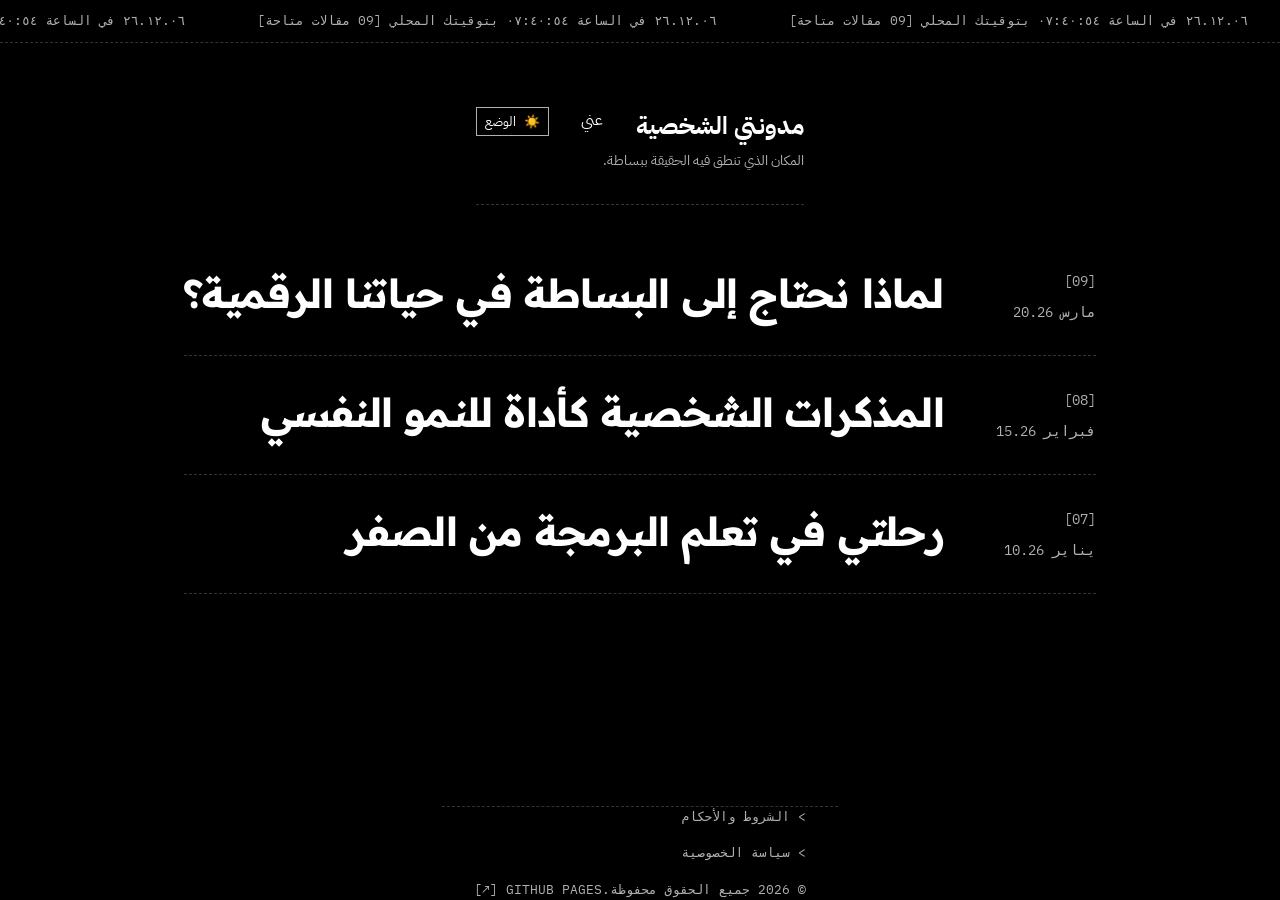
==== articles.html @ 0f298319 "Fix design and add missing articles (08, 07)" ====
<!DOCTYPE html>
<html lang="ar" dir="rtl">
<head>
    <meta charset="UTF-8">
    <meta name="viewport" content="width=device-width, initial-scale=1.0">
    <title>المقالات | مذكراتي الشخصية</title>
    <!-- Google Fonts -->
    <link rel="preconnect" href="https://fonts.googleapis.com">
    <link rel="preconnect" href="https://fonts.gstatic.com" crossorigin>
    <link href="https://fonts.googleapis.com/css2?family=IBM+Plex+Mono:wght@400;700&family=IBM+Plex+Sans+Arabic:wght@400;700&family=Readex+Pro:wght@400;700&display=swap" rel="stylesheet">
    <link rel="stylesheet" href="css/style.css">
</head>
<body>
    <div class="ticker-wrap">
        <div class="ticker">
            <span class="ticker-item"><span class="ticker-item-content">تحميل...</span></span>
            <span class="ticker-item"><span class="ticker-item-content">تحميل...</span></span>
            <span class="ticker-item"><span class="ticker-item-content">تحميل...</span></span>
            <span class="ticker-item"><span class="ticker-item-content">تحميل...</span></span>
        </div>
    </div>

    <header class="container">
        <nav class="navbar">
            <div class="nav-brand">
                <a href="index.html">مدونتي الشخصية</a>
                <span>المكان الذي تنطق فيه الحقيقة ببساطة.</span>
            </div>
            <div class="nav-links">
                <a href="about.html">عني</a>
                <button class="theme-toggle" onclick="toggleTheme()">
                    <span id="theme-icon">☀️</span>
                    <span id="theme-text">الوضع</span>
                </button>
            </div>
        </nav>
    </header>

    <main class="container">
        <section class="articles-list" id="articles-container">
            <!-- Articles will be loaded here via JavaScript -->
            <div class="loading">جاري تحميل المقالات...</div>
        </section>
    </main>

    <footer class="container">
        <div class="footer-links">
            <a href="#" class="footer-link-item">الشروط والأحكام</a>
            <a href="#" class="footer-link-item">سياسة الخصوصية</a>
            <p>© 2026 جميع الحقوق محفوظة.</p>
        </div>
        <div>
            <a href="https://github.com" target="_blank">GITHUB PAGES [↗]</a>
        </div>
    </footer>

    <script src="js/main.js"></script>
    <script>
        // Load articles listing
        async function loadArticles() {
            const container = document.getElementById('articles-container');
            try {
                const response = await fetch('articles/articles.json');
                const articles = await response.json();
                
                container.innerHTML = '';
                
                articles.forEach(article => {
                    const articleEl = document.createElement('div');
                    articleEl.className = 'article-item';
                    articleEl.innerHTML = `
                        <div class="article-meta">
                            <span class="article-number">[${article.id}]</span>
                            <span class="article-date">${article.date}</span>
                        </div>
                        <div class="article-content">
                            <a href="article.html?id=${article.id}">
                                <h2 class="article-title">${article.title}</h2>
                            </a>
                        </div>
                    `;
                    container.appendChild(articleEl);
                });
            } catch (error) {
                console.error('Error loading articles:', error);
                container.innerHTML = '<div class="error">فشل في تحميل المقالات. يرجى المحاولة لاحقاً.</div>';
            }
        }

        document.addEventListener('DOMContentLoaded', loadArticles);
    </script>
</body>
</html>
---- css/style.css ----
:root {
    /* Dark Mode (Default) */
    --bg-color: #000000;
    --text-color: #FFFFFF;
    --secondary-text: #B0B0B0;
    --accent-color: #FFFFFF;
    --border-style: 1px dashed #333333;
    --hover-bg: #111111;
    --font-heading: 'Readex Pro', sans-serif;
    --font-body: 'IBM Plex Sans Arabic', sans-serif;
    --font-mono: 'IBM Plex Mono', monospace;
}

[data-theme="light"] {
    --bg-color: #FFFFFF;
    --text-color: #000000;
    --secondary-text: #555555;
    --accent-color: #000000;
    --border-style: 1px dashed #CCCCCC;
    --hover-bg: #F9F9F9;
}

* {
    margin: 0;
    padding: 0;
    box-sizing: border-box;
    -webkit-font-smoothing: antialiased;
    -moz-osx-font-smoothing: grayscale;
}

body {
    background-color: var(--bg-color);
    color: var(--text-color);
    font-family: var(--font-body);
    transition: background-color 0.3s, color 0.3s;
    direction: rtl;
    overflow-x: hidden;
    line-height: 1.6;
    display: flex;
    flex-direction: column;
    min-height: 100vh;
}

main {
    flex: 1;
}

/* Typography */
h1, h2, h3, h4, h5, h6 {
    font-family: var(--font-heading);
    font-weight: 700;
    letter-spacing: -0.02em;
}

.mono {
    font-family: var(--font-mono);
}

a {
    color: inherit;
    text-decoration: none;
    transition: opacity 0.2s;
}

a:hover {
    opacity: 0.7;
}

button {
    background: none;
    border: none;
    cursor: pointer;
    color: inherit;
    font-family: inherit;
}

/* Layout */
.container {
    max-width: 1000px;
    margin: 0 auto;
    padding: 0 2rem;
}

/* Landing Page Specific */
.landing-page {
    height: 100vh;
    display: flex;
    flex-direction: column;
    justify-content: center;
    align-items: center;
    text-align: center;
}

.landing-title {
    font-size: 4rem;
    margin-bottom: 2rem;
    line-height: 1.1;
    cursor: default;
}

.typewriter-container {
    height: 1.5rem;
    margin-bottom: 3rem;
    color: var(--secondary-text);
    font-size: 1.2rem;
}

.enter-btn {
    border: 1px solid var(--text-color);
    padding: 0.75rem 2rem;
    font-size: 1rem;
    text-transform: uppercase;
    transition: all 0.3s;
    letter-spacing: 0.1em;
}

.enter-btn:hover {
    background-color: var(--text-color);
    color: var(--bg-color);
}

/* Ticker */
.ticker-wrap {
    width: 100%;
    overflow: hidden;
    border-bottom: var(--border-style);
    padding: 0.5rem 0;
    margin-bottom: 2rem;
}

.ticker {
    display: inline-block;
    white-space: nowrap;
    animation: ticker-move 30s linear infinite;
    color: var(--secondary-text);
    font-family: var(--font-mono);
    font-size: 0.8rem;
    text-transform: uppercase;
}

.ticker-item {
    display: inline-block;
    padding: 0 2rem;
}

@keyframes ticker-move {
    0% { transform: translateX(100%); }
    100% { transform: translateX(-100%); }
}

/* Navbar */
.navbar {
    padding: 2rem 0;
    display: flex;
    justify-content: space-between;
    align-items: flex-start;
    border-bottom: var(--border-style);
}

.nav-brand {
    font-size: 1.5rem;
    font-weight: 700;
}

.nav-brand span {
    display: block;
    font-size: 0.9rem;
    font-weight: 400;
    color: var(--secondary-text);
    margin-top: 0.25rem;
}

.nav-links {
    display: flex;
    gap: 2rem;
    align-items: center;
}

.theme-toggle {
    display: flex;
    align-items: center;
    gap: 0.5rem;
    border: 1px solid var(--secondary-text);
    padding: 0.25rem 0.5rem;
    font-size: 0.8rem;
}

/* Article List */
.articles-list {
    margin-top: 2rem;
}

.article-item {
    padding: 2rem 0;
    border-bottom: var(--border-style);
    display: flex;
    gap: 2rem;
    align-items: flex-start;
    transition: background-color 0.2s;
}

.article-item:hover {
    background-color: var(--hover-bg);
}

.article-meta {
    flex-shrink: 0;
    width: 120px;
    color: var(--secondary-text);
    font-family: var(--font-mono);
    font-size: 0.9rem;
}

.article-number {
    display: block;
    margin-bottom: 0.5rem;
}

.article-content {
    flex-grow: 1;
}

.article-title {
    font-size: 2.5rem;
    line-height: 1.2;
}

/* Article Detail */
.article-detail {
    padding: 4rem 0;
}

.back-link {
    display: inline-flex;
    align-items: center;
    gap: 0.5rem;
    border: 1px solid var(--text-color);
    padding: 0.5rem 1rem;
    margin-bottom: 3rem;
    font-family: var(--font-mono);
    font-size: 0.9rem;
}

.article-header {
    margin-bottom: 3rem;
    display: flex;
    justify-content: space-between;
    align-items: flex-start;
}

.article-header-left h1 {
    font-size: 3.5rem;
    margin-bottom: 1rem;
}

.article-header-right {
    text-align: left;
    color: var(--secondary-text);
    font-family: var(--font-mono);
}

.reading-info {
    border-top: var(--border-style);
    border-bottom: var(--border-style);
    padding: 1rem 0;
    margin: 2rem 0;
    display: flex;
    justify-content: space-between;
    align-items: center;
    color: var(--secondary-text);
    font-family: var(--font-mono);
    font-size: 0.8rem;
}

.font-size-toggle {
    display: flex;
    gap: 1rem;
}

.font-size-toggle span {
    cursor: pointer;
}

.font-size-toggle span.active {
    color: var(--text-color);
    text-decoration: underline;
}

.article-body {
    font-size: 1.15rem;
    color: var(--secondary-text);
}

.article-body p {
    margin-bottom: 2rem;
}

.article-body b, .article-body strong {
    color: var(--text-color);
}

.article-body h3 {
    color: var(--text-color);
    margin: 3rem 0 1.5rem 0;
    font-size: 1.8rem;
}

.article-footer-nav {
    display: flex;
    justify-content: space-between;
    padding: 4rem 0;
    margin-top: 4rem;
    border-top: var(--border-style);
}

.nav-next-prev {
    display: flex;
    align-items: center;
    gap: 1rem;
    font-size: 1.5rem;
    font-weight: 700;
}

/* Footer */
footer {
    padding: 4rem 0;
    border-top: var(--border-style);
    display: flex;
    justify-content: space-between;
    align-items: flex-end;
    font-family: var(--font-mono);
    font-size: 0.8rem;
    color: var(--secondary-text);
}

.footer-links {
    display: flex;
    flex-direction: column;
    gap: 1rem;
}

.footer-link-item::before {
    content: '> ';
}

@media (max-width: 768px) {
    .landing-title {
        font-size: 2.5rem;
    }
    .article-title {
        font-size: 1.8rem;
    }
    .article-header-left h1 {
        font-size: 2.2rem;
    }
    .article-item {
        flex-direction: column;
        gap: 1rem;
    }
}
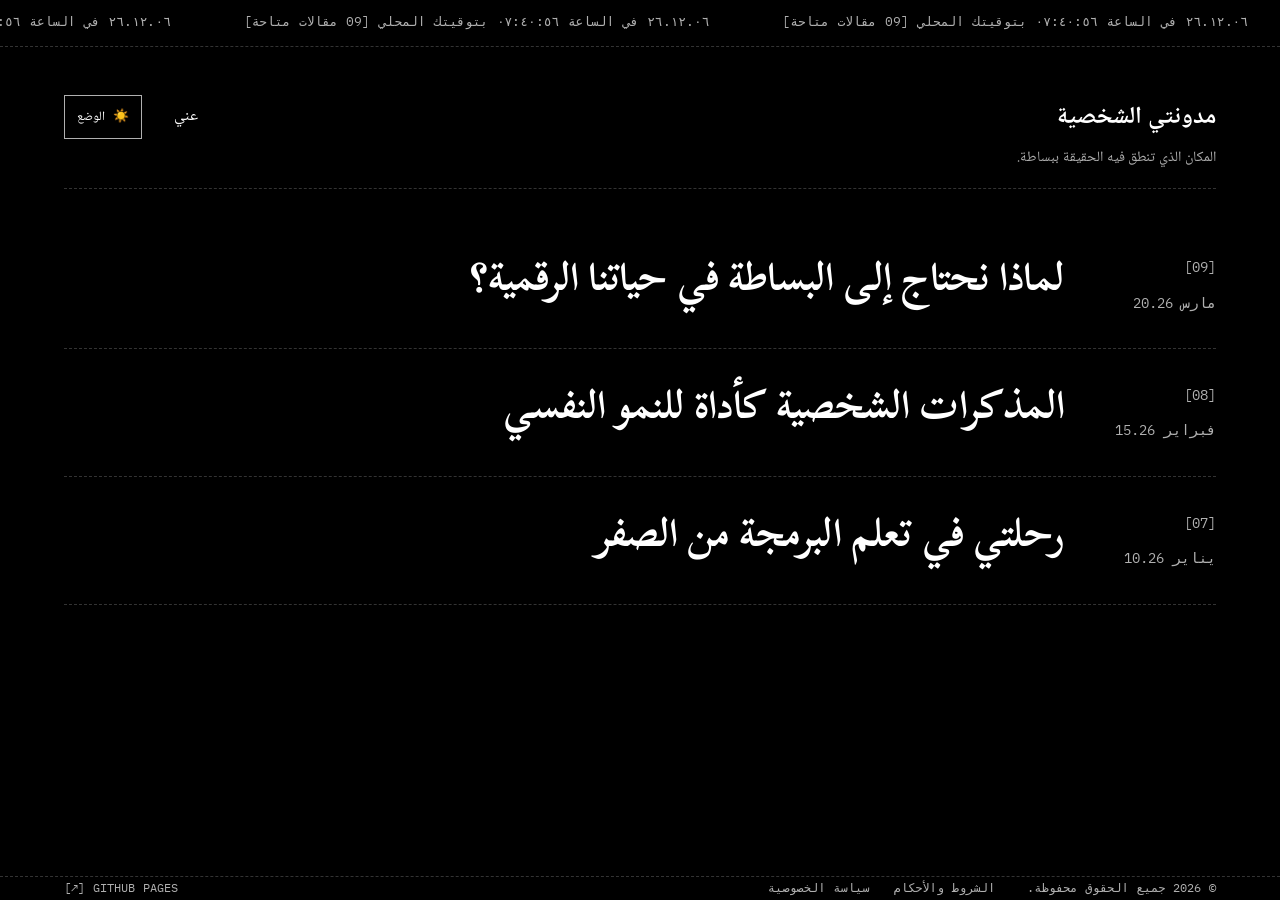
==== commit e2ef0a37: "Comprehensive frontend improvements: RTL fixes, typography, responsiveness, accessibility" ====
--- a/articles.html
+++ b/articles.html
@@ -7,8 +7,9 @@
     <!-- Google Fonts -->
     <link rel="preconnect" href="https://fonts.googleapis.com">
     <link rel="preconnect" href="https://fonts.gstatic.com" crossorigin>
-    <link href="https://fonts.googleapis.com/css2?family=IBM+Plex+Mono:wght@400;700&family=IBM+Plex+Sans+Arabic:wght@400;700&family=Readex+Pro:wght@400;700&display=swap" rel="stylesheet">
+    <link href="https://fonts.googleapis.com/css2?family=IBM+Plex+Mono:wght@400;700&family=Noto+Naskh+Arabic:wght@400;700&family=Scheherazade+New:wght@400;700&display=swap" rel="stylesheet">
     <link rel="stylesheet" href="css/style.css">
+    <meta name="description" content="مذكرات شخصية - مقالات متنوعة">
 </head>
 <body>
     <div class="ticker-wrap">
@@ -28,7 +29,7 @@
             </div>
             <div class="nav-links">
                 <a href="about.html">عني</a>
-                <button class="theme-toggle" onclick="toggleTheme()">
+                <button class="theme-toggle" onclick="toggleTheme()" aria-label="تبديل السمة">
                     <span id="theme-icon">☀️</span>
                     <span id="theme-text">الوضع</span>
                 </button>
@@ -44,23 +45,44 @@
     </main>
 
     <footer class="container">
-        <div class="footer-links">
-            <a href="#" class="footer-link-item">الشروط والأحكام</a>
-            <a href="#" class="footer-link-item">سياسة الخصوصية</a>
-            <p>© 2026 جميع الحقوق محفوظة.</p>
+        <div class="footer-right">
+            <span>© 2026 جميع الحقوق محفوظة.</span>
+            <a href="#" aria-disabled="true" tabindex="-1">الشروط والأحكام</a>
+            <a href="#" aria-disabled="true" tabindex="-1">سياسة الخصوصية</a>
         </div>
-        <div>
+        <div class="footer-left">
             <a href="https://github.com" target="_blank">GITHUB PAGES [↗]</a>
         </div>
     </footer>
 
     <script src="js/main.js"></script>
     <script>
+        // Theme persistence
+        function toggleTheme() {
+            const currentTheme = document.documentElement.getAttribute('data-theme');
+            const newTheme = currentTheme === 'dark' ? 'light' : 'dark';
+            document.documentElement.setAttribute('data-theme', newTheme);
+            localStorage.setItem('theme', newTheme);
+            // Update icon and text based on theme
+            const themeIcon = document.getElementById('theme-icon');
+            const themeText = document.getElementById('theme-text');
+            if (newTheme === 'dark') {
+                themeIcon.textContent = '☀️';
+                themeText.textContent = 'الوضع';
+            } else {
+                themeIcon.textContent = '🌙';
+                themeText.textContent = 'الوضع الليلي';
+            }
+        }
+
         // Load articles listing
         async function loadArticles() {
             const container = document.getElementById('articles-container');
             try {
                 const response = await fetch('articles/articles.json');
+                if (!response.ok) {
+                    throw new Error(`HTTP error! status: ${response.status}`);
+                }
                 const articles = await response.json();
                 
                 container.innerHTML = '';
@@ -87,7 +109,30 @@
             }
         }
 
-        document.addEventListener('DOMContentLoaded', loadArticles);
+        // Initialize theme and load articles on DOM load
+        document.addEventListener('DOMContentLoaded', () => {
+            // Set theme from localStorage or default to dark
+            const savedTheme = localStorage.getItem('theme');
+            if (savedTheme) {
+                document.documentElement.setAttribute('data-theme', savedTheme);
+            } else {
+                document.documentElement.setAttribute('data-theme', 'dark');
+            }
+            
+            // Initialize theme button icon/text
+            const themeIcon = document.getElementById('theme-icon');
+            const themeText = document.getElementById('theme-text');
+            const currentTheme = document.documentElement.getAttribute('data-theme');
+            if (currentTheme === 'dark') {
+                themeIcon.textContent = '☀️';
+                themeText.textContent = 'الوضع';
+            } else {
+                themeIcon.textContent = '🌙';
+                themeText.textContent = 'الوضع الليلي';
+            }
+            
+            loadArticles();
+        });
     </script>
 </body>
 </html>
--- a/css/style.css
+++ b/css/style.css
@@ -6,8 +6,8 @@
     --accent-color: #FFFFFF;
     --border-style: 1px dashed #333333;
     --hover-bg: #111111;
-    --font-heading: 'Readex Pro', sans-serif;
-    --font-body: 'IBM Plex Sans Arabic', sans-serif;
+    --font-heading: 'Scheherazade New', serif;
+    --font-body: 'Noto Naskh Arabic', serif;
     --font-mono: 'IBM Plex Mono', monospace;
 }
 
@@ -26,6 +26,7 @@
     box-sizing: border-box;
     -webkit-font-smoothing: antialiased;
     -moz-osx-font-smoothing: grayscale;
+    text-rendering: optimizeLegibility;
 }
 
 body {
@@ -35,10 +36,11 @@
     transition: background-color 0.3s, color 0.3s;
     direction: rtl;
     overflow-x: hidden;
-    line-height: 1.6;
+    line-height: 1.9;
     display: flex;
     flex-direction: column;
     min-height: 100vh;
+    word-spacing: 0.05em;
 }
 
 main {
@@ -72,13 +74,15 @@
     cursor: pointer;
     color: inherit;
     font-family: inherit;
+    touch-action: manipulation;
 }
 
 /* Layout */
 .container {
-    max-width: 1000px;
+    max-width: 1400px;
+    width: 100%;
     margin: 0 auto;
-    padding: 0 2rem;
+    padding: 0 4rem;
 }
 
 /* Landing Page Specific */
@@ -143,18 +147,20 @@
     padding: 0 2rem;
 }
 
+/* Fixed ticker animation for RTL - now moves naturally from right to left */
 @keyframes ticker-move {
-    0% { transform: translateX(100%); }
-    100% { transform: translateX(-100%); }
+    0% { transform: translateX(-100%); }
+    100% { transform: translateX(100%); }
 }
 
 /* Navbar */
 .navbar {
-    padding: 2rem 0;
+    padding: 1rem 0;
     display: flex;
     justify-content: space-between;
     align-items: flex-start;
     border-bottom: var(--border-style);
+    width: 100%;
 }
 
 .nav-brand {
@@ -181,8 +187,10 @@
     align-items: center;
     gap: 0.5rem;
     border: 1px solid var(--secondary-text);
-    padding: 0.25rem 0.5rem;
+    padding: 0.5rem 0.75rem; /* Increased for 44x44px tap target */
     font-size: 0.8rem;
+    min-width: 44px;
+    min-height: 44px;
 }
 
 /* Article List */
@@ -223,6 +231,7 @@
 .article-title {
     font-size: 2.5rem;
     line-height: 1.2;
+    overflow-wrap: break-word;
 }
 
 /* Article Detail */
@@ -287,8 +296,10 @@
 }
 
 .article-body {
-    font-size: 1.15rem;
-    color: var(--secondary-text);
+    font-size: 1.2rem;
+    color: var(--secondary-text);
+    max-width: 65ch;
+    overflow-wrap: break-word;
 }
 
 .article-body p {
@@ -321,40 +332,67 @@
     font-weight: 700;
 }
 
-/* Footer */
 footer {
-    padding: 4rem 0;
+    padding: 3rem 0;
     border-top: var(--border-style);
     display: flex;
     justify-content: space-between;
-    align-items: flex-end;
-    font-family: var(--font-mono);
-    font-size: 0.8rem;
-    color: var(--secondary-text);
-}
-
-.footer-links {
-    display: flex;
-    flex-direction: column;
-    gap: 1rem;
-}
-
-.footer-link-item::before {
-    content: '> ';
-}
-
+    align-items: center;
+    font-family: var(--font-mono);
+    font-size: 0.75rem;
+    color: var(--secondary-text);
+}
+
+.footer-right {
+    display: flex;
+    gap: 1.5rem;
+    align-items: center;
+}
+
+.footer-right span {
+    margin-left: 0.5rem;
+}
+
+/* Mobile Responsiveness */
 @media (max-width: 768px) {
+    .container {
+        padding: 0 1.2rem;
+    }
+    
+    footer {
+        flex-direction: column;
+        gap: 1.5rem;
+        align-items: flex-start;
+    }
+    
+    .footer-right {
+        flex-direction: column;
+        align-items: flex-start;
+        gap: 0.5rem;
+    }
+    
     .landing-title {
         font-size: 2.5rem;
     }
+    
     .article-title {
+        font-size: 1.5rem;
+    }
+    
+    .article-header-left h1 {
         font-size: 1.8rem;
     }
-    .article-header-left h1 {
-        font-size: 2.2rem;
-    }
+    
     .article-item {
         flex-direction: column;
         gap: 1rem;
     }
-}
+    
+    .navbar {
+        padding: 1rem 0;
+    }
+    
+    .back-link {
+        padding: 0.75rem 1.25rem; /* Larger padding for mobile */
+    }
+}
